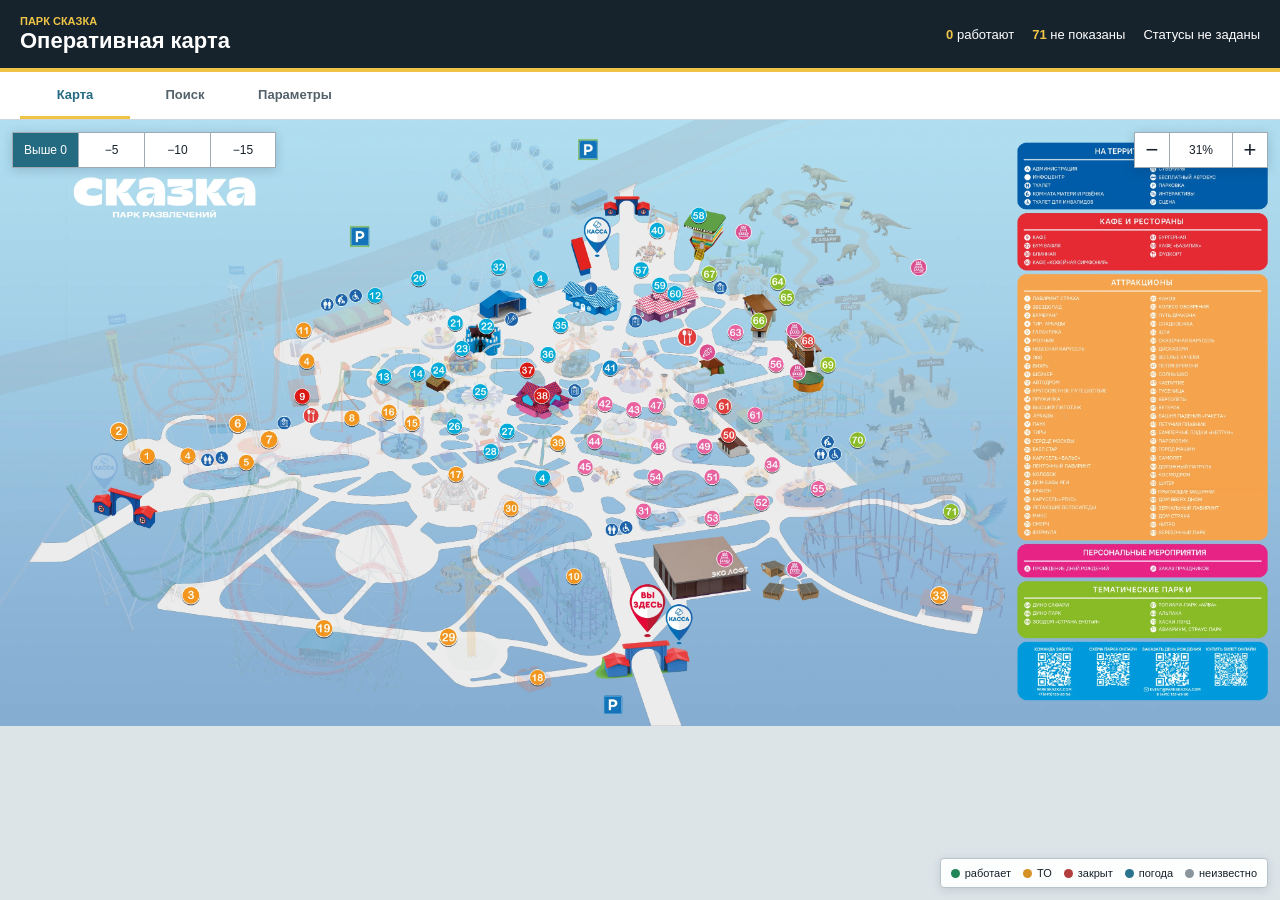
==== index.html @ 5ec5ab6a "Загрузить прототип интерактивной карты" ====
<!doctype html>
<html lang="ru">
  <head>
    <meta charset="UTF-8" />
    <meta name="viewport" content="width=device-width, initial-scale=1.0" />
    <title>Парк Сказка — оперативная карта</title>
    <link rel="stylesheet" href="styles.css" />
  </head>
  <body>
    <header class="topbar">
      <div><p class="eyebrow">Парк Сказка</p><h1>Оперативная карта</h1></div>
      <div class="summary" aria-live="polite"><span><strong id="open-count">0</strong> работают</span><span><strong id="inactive-count">0</strong> не показаны</span><span id="updated-at">Данные не загружены</span></div>
    </header>
    <nav class="tabs" aria-label="Разделы карты">
      <button class="tab active" data-tab="map">Карта</button><button class="tab" data-tab="search">Поиск</button><button class="tab" data-tab="settings">Параметры</button>
    </nav>

    <main class="workspace">
      <section class="tab-panel active" data-panel="map" aria-label="Карта парка">
        <div class="map-panel">
          <div class="map-toolbar">
            <div class="temperature-filter" role="group" aria-label="Температурный режим"><button class="temperature-button active" data-temperature="null">Выше 0</button><button class="temperature-button" data-temperature="-5">−5</button><button class="temperature-button" data-temperature="-10">−10</button><button class="temperature-button" data-temperature="-15">−15</button></div>
            <div class="zoom-controls"><button id="zoom-out" class="icon-button" title="Уменьшить" aria-label="Уменьшить">−</button><button id="zoom-reset" class="zoom-value" title="Показать карту целиком">100%</button><button id="zoom-in" class="icon-button" title="Увеличить" aria-label="Увеличить">+</button></div>
          </div>
          <div id="map-viewport" class="map-viewport"><div id="map-stage" class="map-stage"><img id="base-map" class="base-map" alt="Карта Парка Сказка" /><div id="overlay-root" class="overlay-root" aria-hidden="true"></div></div></div>
          <div class="legend"><span><i class="dot open"></i>работает</span><span><i class="dot maintenance"></i>ТО</span><span><i class="dot closed"></i>закрыт</span><span><i class="dot weather"></i>погода</span><span><i class="dot unknown"></i>неизвестно</span></div>
        </div>
      </section>

      <section class="tab-panel" data-panel="search" aria-label="Поиск слоёв">
        <div class="section-header"><div><p class="eyebrow dark">Реестр слоёв</p><h2>Поиск и оперативные статусы</h2></div><p class="section-note">Ручные изменения действуют только в этом браузере.</p></div>
        <div class="search-controls"><label class="search"><span>Поиск слоя</span><input id="search" type="search" placeholder="Название из PSD" /></label><div class="filter" role="group" aria-label="Фильтр статусов"><button class="filter-button active" data-filter="all">Все</button><button class="filter-button" data-filter="open">Работают</button><button class="filter-button" data-filter="inactive">Не показаны</button></div></div>
        <div id="layer-list" class="layer-list"></div>
      </section>

      <section class="tab-panel" data-panel="settings" aria-label="Настройка параметров">
        <div class="section-header"><div><p class="eyebrow dark">Конфигурация</p><h2>Параметры слоя</h2></div><p class="section-note">Настройки сохраняются локально. Источник графики — PSD.</p></div>
        <div class="settings-layout">
          <div class="settings-layer-list"><label class="search"><span>Выбрать слой</span><select id="settings-layer-select"></select></label><p class="helper">Здесь доступны все экспортированные скрытые слои из группы «Группа 1».</p></div>
          <form id="layer-settings" class="settings-form">
            <div class="form-grid"><label><span>Название слоя</span><input id="setting-name" type="text" required /></label><label><span>Условия работы</span><textarea id="setting-conditions" rows="4" placeholder="Например: работает по расписанию, при отсутствии ТО и погодных ограничений"></textarea></label><label><span>Минимальная температура, °C</span><input id="setting-min-temp" type="number" step="1" placeholder="Не задано" /></label></div>
            <div class="additional-header"><div><h3>Дополнительные параметры</h3><p class="helper">Добавляйте собственные поля для выбранного слоя.</p></div><button id="add-parameter" class="secondary-button" type="button">+ Добавить параметр</button></div>
            <div id="additional-parameters" class="additional-parameters"></div><div class="form-actions"><button class="primary-button" type="submit">Сохранить параметры</button><span id="save-message" role="status"></span></div>
          </form>
        </div>
      </section>
    </main>
    <template id="layer-row-template"><article class="layer-row"><button class="visibility" title="Переключить видимость" aria-label="Переключить видимость"></button><div class="layer-copy"><strong class="layer-name"></strong><span class="layer-id"></span></div><select class="status-select" aria-label="Статус слоя"><option value="unknown">Неизвестно</option><option value="open">Работает</option><option value="maintenance">ТО</option><option value="closed">Закрыт</option><option value="weather_hold">Погода</option></select></article></template>
    <script src="app.js" type="module"></script>
  </body>
</html>
---- styles.css ----
:root { color-scheme: light; font-family: Arial, sans-serif; color: #17212b; background: #eef2f4; letter-spacing: 0; }
* { box-sizing: border-box; } body { margin: 0; min-width: 320px; overflow: hidden; } button, input, select, textarea { font: inherit; }
.topbar { height: 72px; display: flex; align-items: center; justify-content: space-between; gap: 24px; padding: 0 20px; color: #fff; background: #16232d; border-bottom: 4px solid #efc446; }
.eyebrow { margin: 0 0 2px; color: #efc446; font-size: 11px; font-weight: 700; text-transform: uppercase; } .eyebrow.dark { color: #246b82; } h1 { margin: 0; font-size: 22px; line-height: 1.1; } h2 { margin: 3px 0 0; font-size: 22px; } h3 { margin: 0; font-size: 16px; }
.summary { display: flex; align-items: center; gap: 18px; font-size: 13px; } .summary strong { color: #efc446; }
.tabs { height: 48px; display: flex; gap: 0; padding: 0 20px; background: #fff; border-bottom: 1px solid #cdd6dc; } .tab { min-width: 110px; padding: 0 18px; border: 0; border-bottom: 3px solid transparent; color: #52616a; background: #fff; cursor: pointer; font-size: 13px; font-weight: 700; } .tab.active { color: #246b82; border-bottom-color: #efc446; }
.workspace { height: calc(100vh - 120px); } .tab-panel { display: none; width: 100%; height: 100%; } .tab-panel.active { display: block; }
.map-panel { position: relative; width: 100%; height: 100%; overflow: hidden; background: #dce4e8; } .map-toolbar { position: absolute; z-index: 5; top: 12px; left: 12px; right: 12px; display: flex; align-items: flex-start; justify-content: space-between; gap: 12px; } .temperature-filter, .zoom-controls { display: flex; box-shadow: 0 2px 10px #1f2d3d33; } .temperature-button, .icon-button, .zoom-value { height: 36px; border: 1px solid #9eabb4; color: #17212b; background: #fff; cursor: pointer; } .temperature-button { min-width: 66px; padding: 0 10px; border-right: 0; font-size: 12px; } .temperature-button:last-child { border-right: 1px solid #9eabb4; } .temperature-button.active { color: #fff; background: #246b82; } .icon-button { width: 36px; font-size: 22px; } .zoom-value { width: 62px; border-left: 0; border-right: 0; font-size: 12px; }
.map-viewport { width: 100%; height: 100%; overflow: auto; cursor: grab; } .map-viewport.dragging { cursor: grabbing; user-select: none; } .map-stage { position: relative; transform-origin: 0 0; } .base-map { display: block; } .overlay-root, .map-layer { position: absolute; pointer-events: none; } .overlay-root { inset: 0; } .map-layer { display: none; } .map-layer.visible { display: block; }
.legend { position: absolute; z-index: 5; right: 12px; bottom: 12px; display: flex; flex-wrap: wrap; gap: 12px; max-width: calc(100% - 24px); padding: 8px 10px; border: 1px solid #b8c3ca; border-radius: 4px; background: #fffffff2; box-shadow: 0 2px 10px #1f2d3d22; font-size: 11px; } .legend span { display: inline-flex; align-items: center; gap: 5px; } .dot { width: 9px; height: 9px; border-radius: 50%; } .dot.open { background: #218559; } .dot.maintenance { background: #d49224; } .dot.closed { background: #b33d3d; } .dot.weather { background: #2a738e; } .dot.unknown { background: #8a959c; }
.section-header { display: flex; align-items: flex-end; justify-content: space-between; gap: 24px; padding: 22px 28px 16px; background: #fff; border-bottom: 1px solid #d8e0e5; } .section-note, .helper { color: #6d7a82; font-size: 12px; } .section-note { margin: 0; } .search-controls { display: flex; align-items: flex-end; gap: 18px; padding: 16px 28px; background: #f7f9fa; border-bottom: 1px solid #d8e0e5; } .search { display: grid; gap: 6px; color: #54616b; font-size: 12px; font-weight: 700; } .search input, .search select, .settings-form input, .settings-form textarea { width: 100%; min-height: 38px; padding: 8px 10px; border: 1px solid #aebbc4; border-radius: 4px; color: #17212b; background: #fff; } .search input:focus, input:focus, textarea:focus, select:focus { outline: 2px solid #2a738e; outline-offset: 1px; }
.search-controls .search { width: min(420px, 50%); } .filter { display: grid; grid-template-columns: repeat(3, 1fr); min-width: 330px; border: 1px solid #aebbc4; border-radius: 4px; overflow: hidden; } .filter-button { min-height: 38px; padding: 4px 10px; border: 0; border-right: 1px solid #aebbc4; color: #3d4a53; background: #fff; cursor: pointer; font-size: 12px; } .filter-button:last-child { border-right: 0; } .filter-button.active { color: #fff; background: #246b82; }
.layer-list { height: calc(100% - 160px); overflow: auto; padding: 0 28px; background: #fff; } .layer-row { display: grid; grid-template-columns: 34px minmax(0, 1fr) 130px; align-items: center; gap: 12px; min-height: 62px; border-bottom: 1px solid #e2e7ea; } .layer-row:hover { background: #f4f7f8; } .visibility { width: 26px; height: 26px; border: 1px solid #aebbc4; border-radius: 4px; background: #fff; cursor: pointer; } .visibility::before { content: ""; display: block; width: 10px; height: 10px; margin: auto; border-radius: 50%; background: #a4afb6; } .layer-row[data-status="open"] .visibility::before { background: #218559; box-shadow: 0 0 0 3px #d8f0e4; } .layer-copy { min-width: 0; display: grid; gap: 3px; } .layer-name, .layer-id { overflow: hidden; text-overflow: ellipsis; white-space: nowrap; } .layer-name { font-size: 13px; } .layer-id { color: #7a8790; font-size: 10px; } .status-select { width: 130px; height: 34px; border: 1px solid #aebbc4; border-radius: 4px; color: #26343d; background: #fff; font-size: 12px; }
.settings-layout { display: grid; grid-template-columns: minmax(230px, 320px) minmax(0, 720px); gap: 28px; padding: 28px; } .settings-layer-list { padding: 18px; background: #f7f9fa; border: 1px solid #d8e0e5; border-radius: 4px; align-self: start; } .settings-form { padding: 20px; background: #fff; border: 1px solid #d8e0e5; border-radius: 4px; } .form-grid { display: grid; gap: 16px; } .settings-form label { display: grid; gap: 6px; color: #54616b; font-size: 12px; font-weight: 700; } .settings-form textarea { resize: vertical; } .additional-header { display: flex; align-items: center; justify-content: space-between; gap: 16px; margin-top: 24px; padding-top: 20px; border-top: 1px solid #e1e7ea; } .additional-header .helper { margin: 5px 0 0; } .secondary-button, .primary-button { min-height: 36px; padding: 0 13px; border: 1px solid #246b82; border-radius: 4px; cursor: pointer; font-size: 12px; font-weight: 700; } .secondary-button { color: #246b82; background: #fff; } .primary-button { color: #fff; background: #246b82; } .additional-parameters { display: grid; gap: 8px; margin-top: 14px; } .parameter-row { display: grid; grid-template-columns: 1fr 1fr 34px; gap: 8px; } .parameter-row input { min-height: 34px; } .remove-parameter { border: 1px solid #d3dce1; border-radius: 4px; color: #b33d3d; background: #fff; cursor: pointer; font-size: 20px; } .form-actions { display: flex; align-items: center; gap: 14px; margin-top: 24px; } #save-message { color: #218559; font-size: 12px; }
@media (max-width: 780px) { body { overflow: auto; } .topbar { height: auto; min-height: 72px; align-items: flex-start; flex-direction: column; gap: 8px; padding: 12px 14px; } .summary { flex-wrap: wrap; gap: 8px 14px; } .tabs { padding: 0 8px; } .tab { min-width: 0; flex: 1; padding: 0 8px; } .workspace { height: calc(100vh - 168px); } .map-toolbar { flex-direction: column; } .section-header, .search-controls, .settings-layout { padding: 16px; } .section-header, .search-controls { align-items: stretch; flex-direction: column; gap: 12px; } .search-controls .search, .filter { width: 100%; min-width: 0; } .layer-list { height: calc(100% - 214px); padding: 0 16px; } .settings-layout { display: block; overflow: auto; } .settings-form { margin-top: 16px; } .temperature-filter { max-width: calc(100vw - 24px); } .temperature-button { min-width: 0; flex: 1; padding: 0 7px; } }
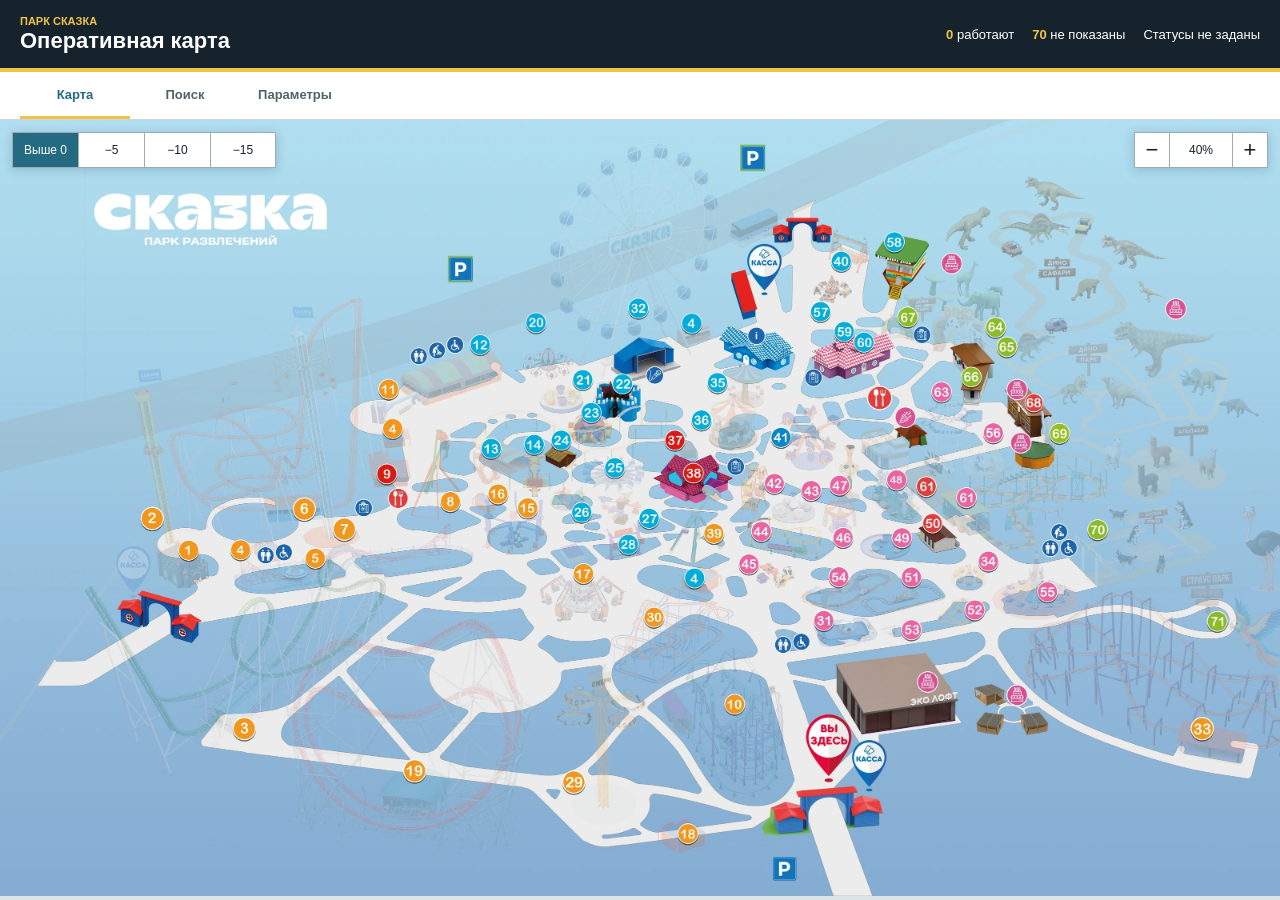
==== commit 333ff2e0: "Убрать список справки с карты" ====
--- a/index.html
+++ b/index.html
@@ -23,7 +23,6 @@
             <div class="zoom-controls"><button id="zoom-out" class="icon-button" title="Уменьшить" aria-label="Уменьшить">−</button><button id="zoom-reset" class="zoom-value" title="Показать карту целиком">100%</button><button id="zoom-in" class="icon-button" title="Увеличить" aria-label="Увеличить">+</button></div>
           </div>
           <div id="map-viewport" class="map-viewport"><div id="map-stage" class="map-stage"><img id="base-map" class="base-map" alt="Карта Парка Сказка" /><div id="overlay-root" class="overlay-root" aria-hidden="true"></div></div></div>
-          <div class="legend"><span><i class="dot open"></i>работает</span><span><i class="dot maintenance"></i>ТО</span><span><i class="dot closed"></i>закрыт</span><span><i class="dot weather"></i>погода</span><span><i class="dot unknown"></i>неизвестно</span></div>
         </div>
       </section>
 
--- a/styles.css
+++ b/styles.css
@@ -7,7 +7,8 @@
 .workspace { height: calc(100vh - 120px); } .tab-panel { display: none; width: 100%; height: 100%; } .tab-panel.active { display: block; }
 .map-panel { position: relative; width: 100%; height: 100%; overflow: hidden; background: #dce4e8; } .map-toolbar { position: absolute; z-index: 5; top: 12px; left: 12px; right: 12px; display: flex; align-items: flex-start; justify-content: space-between; gap: 12px; } .temperature-filter, .zoom-controls { display: flex; box-shadow: 0 2px 10px #1f2d3d33; } .temperature-button, .icon-button, .zoom-value { height: 36px; border: 1px solid #9eabb4; color: #17212b; background: #fff; cursor: pointer; } .temperature-button { min-width: 66px; padding: 0 10px; border-right: 0; font-size: 12px; } .temperature-button:last-child { border-right: 1px solid #9eabb4; } .temperature-button.active { color: #fff; background: #246b82; } .icon-button { width: 36px; font-size: 22px; } .zoom-value { width: 62px; border-left: 0; border-right: 0; font-size: 12px; }
 .map-viewport { width: 100%; height: 100%; overflow: auto; cursor: grab; } .map-viewport.dragging { cursor: grabbing; user-select: none; } .map-stage { position: relative; transform-origin: 0 0; } .base-map { display: block; } .overlay-root, .map-layer { position: absolute; pointer-events: none; } .overlay-root { inset: 0; } .map-layer { display: none; } .map-layer.visible { display: block; }
-.legend { position: absolute; z-index: 5; right: 12px; bottom: 12px; display: flex; flex-wrap: wrap; gap: 12px; max-width: calc(100% - 24px); padding: 8px 10px; border: 1px solid #b8c3ca; border-radius: 4px; background: #fffffff2; box-shadow: 0 2px 10px #1f2d3d22; font-size: 11px; } .legend span { display: inline-flex; align-items: center; gap: 5px; } .dot { width: 9px; height: 9px; border-radius: 50%; } .dot.open { background: #218559; } .dot.maintenance { background: #d49224; } .dot.closed { background: #b33d3d; } .dot.weather { background: #2a738e; } .dot.unknown { background: #8a959c; }
+.map-hitbox { position: absolute; z-index: 4; pointer-events: auto; background: transparent; cursor: help; }
+.map-tooltip { position: absolute; z-index: 10; max-width: 260px; padding: 8px 10px; border: 1px solid #9eabb4; border-radius: 4px; color: #fff; background: #16232df2; box-shadow: 0 3px 12px #1f2d3d55; font-size: 12px; font-weight: 700; pointer-events: none; white-space: nowrap; }
 .section-header { display: flex; align-items: flex-end; justify-content: space-between; gap: 24px; padding: 22px 28px 16px; background: #fff; border-bottom: 1px solid #d8e0e5; } .section-note, .helper { color: #6d7a82; font-size: 12px; } .section-note { margin: 0; } .search-controls { display: flex; align-items: flex-end; gap: 18px; padding: 16px 28px; background: #f7f9fa; border-bottom: 1px solid #d8e0e5; } .search { display: grid; gap: 6px; color: #54616b; font-size: 12px; font-weight: 700; } .search input, .search select, .settings-form input, .settings-form textarea { width: 100%; min-height: 38px; padding: 8px 10px; border: 1px solid #aebbc4; border-radius: 4px; color: #17212b; background: #fff; } .search input:focus, input:focus, textarea:focus, select:focus { outline: 2px solid #2a738e; outline-offset: 1px; }
 .search-controls .search { width: min(420px, 50%); } .filter { display: grid; grid-template-columns: repeat(3, 1fr); min-width: 330px; border: 1px solid #aebbc4; border-radius: 4px; overflow: hidden; } .filter-button { min-height: 38px; padding: 4px 10px; border: 0; border-right: 1px solid #aebbc4; color: #3d4a53; background: #fff; cursor: pointer; font-size: 12px; } .filter-button:last-child { border-right: 0; } .filter-button.active { color: #fff; background: #246b82; }
 .layer-list { height: calc(100% - 160px); overflow: auto; padding: 0 28px; background: #fff; } .layer-row { display: grid; grid-template-columns: 34px minmax(0, 1fr) 130px; align-items: center; gap: 12px; min-height: 62px; border-bottom: 1px solid #e2e7ea; } .layer-row:hover { background: #f4f7f8; } .visibility { width: 26px; height: 26px; border: 1px solid #aebbc4; border-radius: 4px; background: #fff; cursor: pointer; } .visibility::before { content: ""; display: block; width: 10px; height: 10px; margin: auto; border-radius: 50%; background: #a4afb6; } .layer-row[data-status="open"] .visibility::before { background: #218559; box-shadow: 0 0 0 3px #d8f0e4; } .layer-copy { min-width: 0; display: grid; gap: 3px; } .layer-name, .layer-id { overflow: hidden; text-overflow: ellipsis; white-space: nowrap; } .layer-name { font-size: 13px; } .layer-id { color: #7a8790; font-size: 10px; } .status-select { width: 130px; height: 34px; border: 1px solid #aebbc4; border-radius: 4px; color: #26343d; background: #fff; font-size: 12px; }
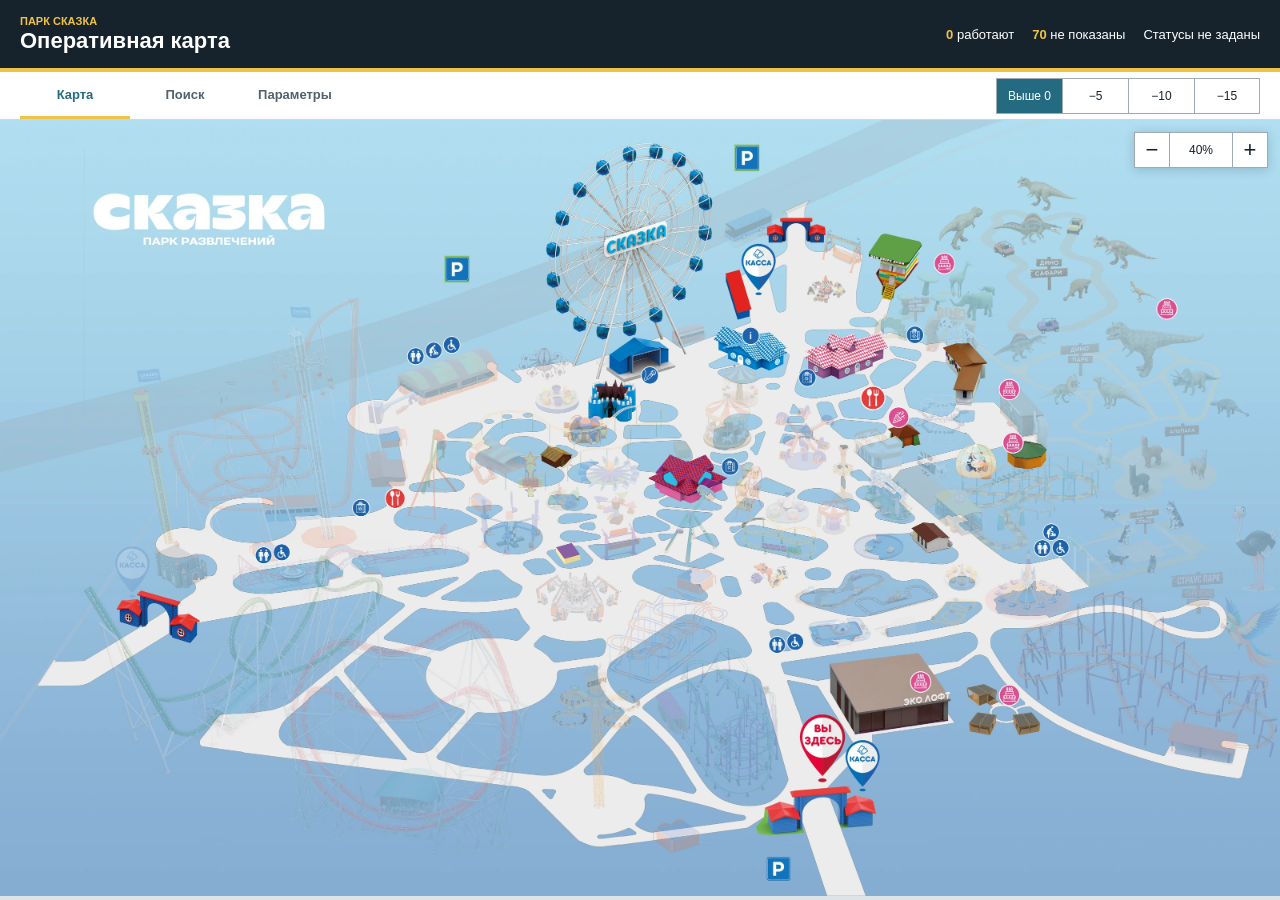
==== commit 5800af68: "Исправить названия слоев и свойства карты" ====
--- a/index.html
+++ b/index.html
@@ -12,14 +12,13 @@
       <div class="summary" aria-live="polite"><span><strong id="open-count">0</strong> работают</span><span><strong id="inactive-count">0</strong> не показаны</span><span id="updated-at">Данные не загружены</span></div>
     </header>
     <nav class="tabs" aria-label="Разделы карты">
-      <button class="tab active" data-tab="map">Карта</button><button class="tab" data-tab="search">Поиск</button><button class="tab" data-tab="settings">Параметры</button>
+      <button class="tab active" data-tab="map">Карта</button><button class="tab" data-tab="search">Поиск</button><button class="tab" data-tab="settings">Параметры</button><div class="temperature-filter" role="group" aria-label="Температурный режим"><button class="temperature-button active" data-temperature="null">Выше 0</button><button class="temperature-button" data-temperature="-5">−5</button><button class="temperature-button" data-temperature="-10">−10</button><button class="temperature-button" data-temperature="-15">−15</button></div>
     </nav>
 
     <main class="workspace">
       <section class="tab-panel active" data-panel="map" aria-label="Карта парка">
         <div class="map-panel">
           <div class="map-toolbar">
-            <div class="temperature-filter" role="group" aria-label="Температурный режим"><button class="temperature-button active" data-temperature="null">Выше 0</button><button class="temperature-button" data-temperature="-5">−5</button><button class="temperature-button" data-temperature="-10">−10</button><button class="temperature-button" data-temperature="-15">−15</button></div>
             <div class="zoom-controls"><button id="zoom-out" class="icon-button" title="Уменьшить" aria-label="Уменьшить">−</button><button id="zoom-reset" class="zoom-value" title="Показать карту целиком">100%</button><button id="zoom-in" class="icon-button" title="Увеличить" aria-label="Увеличить">+</button></div>
           </div>
           <div id="map-viewport" class="map-viewport"><div id="map-stage" class="map-stage"><img id="base-map" class="base-map" alt="Карта Парка Сказка" /><div id="overlay-root" class="overlay-root" aria-hidden="true"></div></div></div>
--- a/styles.css
+++ b/styles.css
@@ -3,12 +3,13 @@
 .topbar { height: 72px; display: flex; align-items: center; justify-content: space-between; gap: 24px; padding: 0 20px; color: #fff; background: #16232d; border-bottom: 4px solid #efc446; }
 .eyebrow { margin: 0 0 2px; color: #efc446; font-size: 11px; font-weight: 700; text-transform: uppercase; } .eyebrow.dark { color: #246b82; } h1 { margin: 0; font-size: 22px; line-height: 1.1; } h2 { margin: 3px 0 0; font-size: 22px; } h3 { margin: 0; font-size: 16px; }
 .summary { display: flex; align-items: center; gap: 18px; font-size: 13px; } .summary strong { color: #efc446; }
-.tabs { height: 48px; display: flex; gap: 0; padding: 0 20px; background: #fff; border-bottom: 1px solid #cdd6dc; } .tab { min-width: 110px; padding: 0 18px; border: 0; border-bottom: 3px solid transparent; color: #52616a; background: #fff; cursor: pointer; font-size: 13px; font-weight: 700; } .tab.active { color: #246b82; border-bottom-color: #efc446; }
+.tabs { height: 48px; display: flex; align-items: stretch; gap: 0; padding: 0 20px; background: #fff; border-bottom: 1px solid #cdd6dc; } .tab { min-width: 110px; padding: 0 18px; border: 0; border-bottom: 3px solid transparent; color: #52616a; background: #fff; cursor: pointer; font-size: 13px; font-weight: 700; } .tab.active { color: #246b82; border-bottom-color: #efc446; } .tabs .temperature-filter { margin-left: auto; align-self: center; box-shadow: none; }
 .workspace { height: calc(100vh - 120px); } .tab-panel { display: none; width: 100%; height: 100%; } .tab-panel.active { display: block; }
-.map-panel { position: relative; width: 100%; height: 100%; overflow: hidden; background: #dce4e8; } .map-toolbar { position: absolute; z-index: 5; top: 12px; left: 12px; right: 12px; display: flex; align-items: flex-start; justify-content: space-between; gap: 12px; } .temperature-filter, .zoom-controls { display: flex; box-shadow: 0 2px 10px #1f2d3d33; } .temperature-button, .icon-button, .zoom-value { height: 36px; border: 1px solid #9eabb4; color: #17212b; background: #fff; cursor: pointer; } .temperature-button { min-width: 66px; padding: 0 10px; border-right: 0; font-size: 12px; } .temperature-button:last-child { border-right: 1px solid #9eabb4; } .temperature-button.active { color: #fff; background: #246b82; } .icon-button { width: 36px; font-size: 22px; } .zoom-value { width: 62px; border-left: 0; border-right: 0; font-size: 12px; }
+.map-panel { position: relative; width: 100%; height: 100%; overflow: hidden; background: #dce4e8; } .map-toolbar { position: absolute; z-index: 5; top: 12px; right: 12px; display: flex; align-items: flex-start; gap: 12px; } .temperature-filter, .zoom-controls { display: flex; box-shadow: 0 2px 10px #1f2d3d33; } .temperature-button, .icon-button, .zoom-value { height: 36px; border: 1px solid #9eabb4; color: #17212b; background: #fff; cursor: pointer; } .temperature-button { min-width: 66px; padding: 0 10px; border-right: 0; font-size: 12px; } .temperature-button:last-child { border-right: 1px solid #9eabb4; } .temperature-button.active { color: #fff; background: #246b82; } .icon-button { width: 36px; font-size: 22px; } .zoom-value { width: 62px; border-left: 0; border-right: 0; font-size: 12px; }
 .map-viewport { width: 100%; height: 100%; overflow: auto; cursor: grab; } .map-viewport.dragging { cursor: grabbing; user-select: none; } .map-stage { position: relative; transform-origin: 0 0; } .base-map { display: block; } .overlay-root, .map-layer { position: absolute; pointer-events: none; } .overlay-root { inset: 0; } .map-layer { display: none; } .map-layer.visible { display: block; }
 .map-hitbox { position: absolute; z-index: 4; pointer-events: auto; background: transparent; cursor: help; }
-.map-tooltip { position: absolute; z-index: 10; max-width: 260px; padding: 8px 10px; border: 1px solid #9eabb4; border-radius: 4px; color: #fff; background: #16232df2; box-shadow: 0 3px 12px #1f2d3d55; font-size: 12px; font-weight: 700; pointer-events: none; white-space: nowrap; }
+.map-tooltip { position: absolute; z-index: 10; width: max-content; max-width: min(320px, calc(100vw - 28px)); padding: 9px 11px; border: 1px solid #9eabb4; border-radius: 4px; color: #fff; background: #16232df2; box-shadow: 0 3px 12px #1f2d3d55; font-size: 12px; font-weight: 400; line-height: 1.45; pointer-events: none; white-space: normal; }
+.map-tooltip strong { display: block; margin-bottom: 3px; font-weight: 700; }
 .section-header { display: flex; align-items: flex-end; justify-content: space-between; gap: 24px; padding: 22px 28px 16px; background: #fff; border-bottom: 1px solid #d8e0e5; } .section-note, .helper { color: #6d7a82; font-size: 12px; } .section-note { margin: 0; } .search-controls { display: flex; align-items: flex-end; gap: 18px; padding: 16px 28px; background: #f7f9fa; border-bottom: 1px solid #d8e0e5; } .search { display: grid; gap: 6px; color: #54616b; font-size: 12px; font-weight: 700; } .search input, .search select, .settings-form input, .settings-form textarea { width: 100%; min-height: 38px; padding: 8px 10px; border: 1px solid #aebbc4; border-radius: 4px; color: #17212b; background: #fff; } .search input:focus, input:focus, textarea:focus, select:focus { outline: 2px solid #2a738e; outline-offset: 1px; }
 .search-controls .search { width: min(420px, 50%); } .filter { display: grid; grid-template-columns: repeat(3, 1fr); min-width: 330px; border: 1px solid #aebbc4; border-radius: 4px; overflow: hidden; } .filter-button { min-height: 38px; padding: 4px 10px; border: 0; border-right: 1px solid #aebbc4; color: #3d4a53; background: #fff; cursor: pointer; font-size: 12px; } .filter-button:last-child { border-right: 0; } .filter-button.active { color: #fff; background: #246b82; }
 .layer-list { height: calc(100% - 160px); overflow: auto; padding: 0 28px; background: #fff; } .layer-row { display: grid; grid-template-columns: 34px minmax(0, 1fr) 130px; align-items: center; gap: 12px; min-height: 62px; border-bottom: 1px solid #e2e7ea; } .layer-row:hover { background: #f4f7f8; } .visibility { width: 26px; height: 26px; border: 1px solid #aebbc4; border-radius: 4px; background: #fff; cursor: pointer; } .visibility::before { content: ""; display: block; width: 10px; height: 10px; margin: auto; border-radius: 50%; background: #a4afb6; } .layer-row[data-status="open"] .visibility::before { background: #218559; box-shadow: 0 0 0 3px #d8f0e4; } .layer-copy { min-width: 0; display: grid; gap: 3px; } .layer-name, .layer-id { overflow: hidden; text-overflow: ellipsis; white-space: nowrap; } .layer-name { font-size: 13px; } .layer-id { color: #7a8790; font-size: 10px; } .status-select { width: 130px; height: 34px; border: 1px solid #aebbc4; border-radius: 4px; color: #26343d; background: #fff; font-size: 12px; }
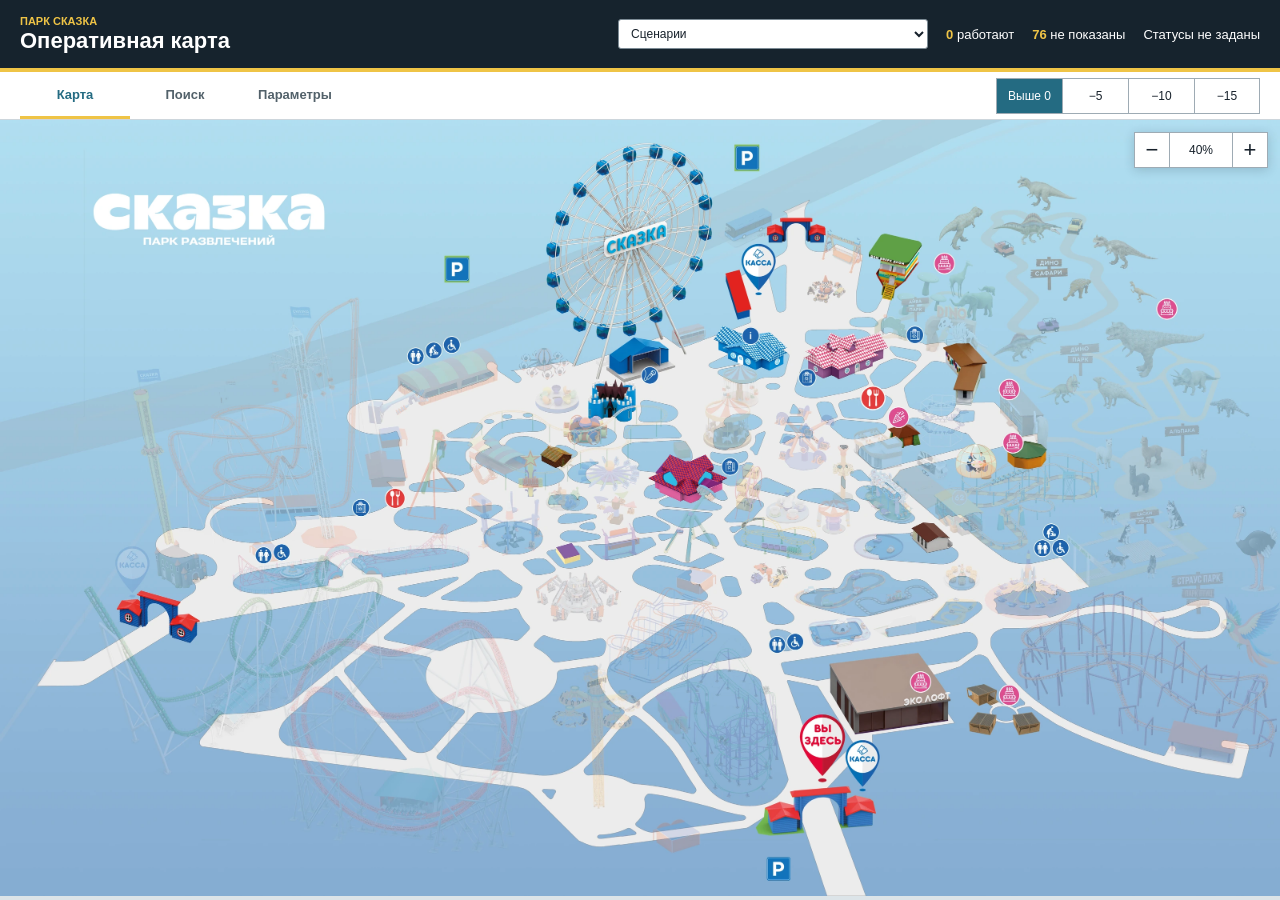
==== commit 5c2cafcd: "Исправить слои объектов и сценарии карты" ====
--- a/index.html
+++ b/index.html
@@ -5,11 +5,12 @@
     <meta name="viewport" content="width=device-width, initial-scale=1.0" />
     <title>Парк Сказка — оперативная карта</title>
     <link rel="stylesheet" href="styles.css" />
+    <link rel="stylesheet" href="scenario.css" />
   </head>
   <body>
     <header class="topbar">
       <div><p class="eyebrow">Парк Сказка</p><h1>Оперативная карта</h1></div>
-      <div class="summary" aria-live="polite"><span><strong id="open-count">0</strong> работают</span><span><strong id="inactive-count">0</strong> не показаны</span><span id="updated-at">Данные не загружены</span></div>
+      <div class="summary" aria-live="polite"><select id="scenario-list" aria-label="Сценарии"><option value="default">Сценарии</option></select><span><strong id="open-count">0</strong> работают</span><span><strong id="inactive-count">0</strong> не показаны</span><span id="updated-at">Данные не загружены</span></div>
     </header>
     <nav class="tabs" aria-label="Разделы карты">
       <button class="tab active" data-tab="map">Карта</button><button class="tab" data-tab="search">Поиск</button><button class="tab" data-tab="settings">Параметры</button><div class="temperature-filter" role="group" aria-label="Температурный режим"><button class="temperature-button active" data-temperature="null">Выше 0</button><button class="temperature-button" data-temperature="-5">−5</button><button class="temperature-button" data-temperature="-10">−10</button><button class="temperature-button" data-temperature="-15">−15</button></div>
@@ -38,7 +39,7 @@
           <form id="layer-settings" class="settings-form">
             <div class="form-grid"><label><span>Название слоя</span><input id="setting-name" type="text" required /></label><label><span>Условия работы</span><textarea id="setting-conditions" rows="4" placeholder="Например: работает по расписанию, при отсутствии ТО и погодных ограничений"></textarea></label><label><span>Минимальная температура, °C</span><input id="setting-min-temp" type="number" step="1" placeholder="Не задано" /></label></div>
             <div class="additional-header"><div><h3>Дополнительные параметры</h3><p class="helper">Добавляйте собственные поля для выбранного слоя.</p></div><button id="add-parameter" class="secondary-button" type="button">+ Добавить параметр</button></div>
-            <div id="additional-parameters" class="additional-parameters"></div><div class="form-actions"><button class="primary-button" type="submit">Сохранить параметры</button><span id="save-message" role="status"></span></div>
+            <div id="additional-parameters" class="additional-parameters"></div><div class="scenario-header"><div><h3>Сценарии работы</h3><p class="helper">Для каждого условия задайте статус работы объекта.</p></div></div><div id="scenario-matrix" class="scenario-matrix"></div><div class="form-actions"><button class="primary-button" type="submit">Сохранить параметры</button><span id="save-message" role="status"></span></div>
           </form>
         </div>
       </section>
--- a/scenario.css
+++ b/scenario.css
@@ -0,0 +1,50 @@
+#scenario-list {
+  max-width: 310px;
+  min-height: 30px;
+  padding: 4px 8px;
+  border: 1px solid #7c8b95;
+  border-radius: 3px;
+  color: #17212b;
+  background: #fff;
+  font-size: 12px;
+}
+
+.scenario-header {
+  display: flex;
+  align-items: center;
+  justify-content: space-between;
+  gap: 16px;
+  margin-top: 24px;
+  padding-top: 20px;
+  border-top: 1px solid #e1e7ea;
+}
+
+.scenario-matrix {
+  display: grid;
+  gap: 8px;
+  margin-top: 14px;
+}
+
+.scenario-row {
+  display: grid !important;
+  grid-template-columns: minmax(0, 1fr) 170px;
+  align-items: center;
+  gap: 10px;
+  color: #54616b;
+  font-size: 12px;
+  font-weight: 700;
+}
+
+.scenario-row select {
+  min-height: 34px;
+  padding: 6px 8px;
+  border: 1px solid #aebbc4;
+  border-radius: 4px;
+  color: #17212b;
+  background: #fff;
+}
+
+@media (max-width: 780px) {
+  #scenario-list { max-width: 100%; }
+  .scenario-row { grid-template-columns: 1fr; }
+}
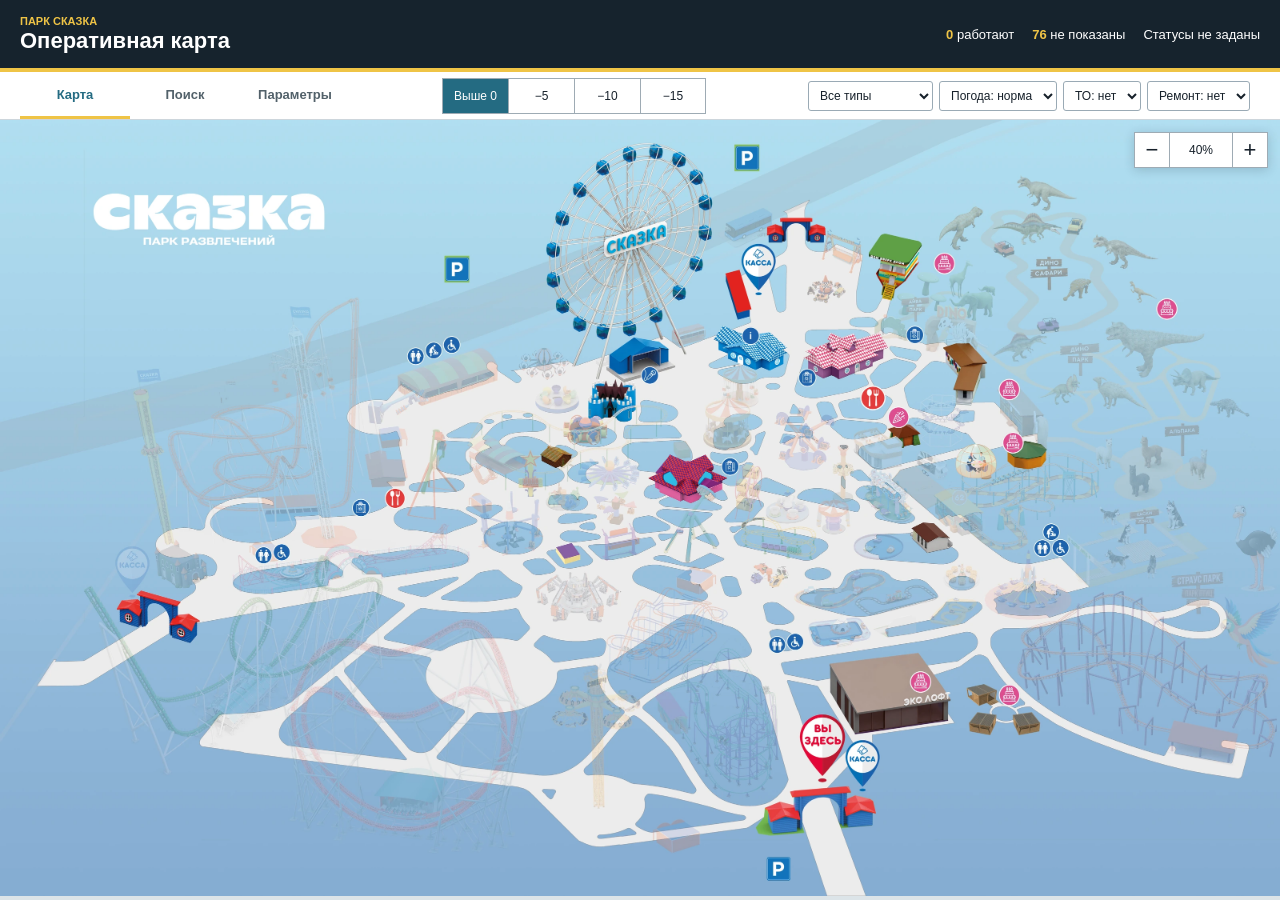
==== commit de1fb246: "Добавить фильтры сценариев карты" ====
--- a/index.html
+++ b/index.html
@@ -10,10 +10,10 @@
   <body>
     <header class="topbar">
       <div><p class="eyebrow">Парк Сказка</p><h1>Оперативная карта</h1></div>
-      <div class="summary" aria-live="polite"><select id="scenario-list" aria-label="Сценарии"><option value="default">Сценарии</option></select><span><strong id="open-count">0</strong> работают</span><span><strong id="inactive-count">0</strong> не показаны</span><span id="updated-at">Данные не загружены</span></div>
+      <div class="summary" aria-live="polite"><span><strong id="open-count">0</strong> работают</span><span><strong id="inactive-count">0</strong> не показаны</span><span id="updated-at">Данные не загружены</span></div>
     </header>
     <nav class="tabs" aria-label="Разделы карты">
-      <button class="tab active" data-tab="map">Карта</button><button class="tab" data-tab="search">Поиск</button><button class="tab" data-tab="settings">Параметры</button><div class="temperature-filter" role="group" aria-label="Температурный режим"><button class="temperature-button active" data-temperature="null">Выше 0</button><button class="temperature-button" data-temperature="-5">−5</button><button class="temperature-button" data-temperature="-10">−10</button><button class="temperature-button" data-temperature="-15">−15</button></div>
+      <button class="tab active" data-tab="map">Карта</button><button class="tab" data-tab="search">Поиск</button><button class="tab" data-tab="settings">Параметры</button><div class="temperature-filter" role="group" aria-label="Температурный режим"><button class="temperature-button active" data-temperature="null">Выше 0</button><button class="temperature-button" data-temperature="-5">−5</button><button class="temperature-button" data-temperature="-10">−10</button><button class="temperature-button" data-temperature="-15">−15</button></div><div class="scenario-controls" aria-label="Сценарии работы"><select id="scenario-type" aria-label="Тип аттракционов"><option value="all">Все типы</option><option value="Экстремальные">Экстремальные</option><option value="Детские">Детские</option><option value="Семейные">Семейные</option><option value="Интерактивные">Интерактивные</option><option value="Тематические">Тематические</option></select><select id="scenario-weather" aria-label="Погода"><option value="normal">Погода: норма</option><option value="weather">Дождь</option></select><select id="scenario-maintenance" aria-label="Техническое обслуживание"><option value="normal">ТО: нет</option><option value="maintenance">ТО</option></select><select id="scenario-repair" aria-label="Ремонт"><option value="normal">Ремонт: нет</option><option value="repair">Ремонт</option></select></div>
     </nav>
 
     <main class="workspace">
--- a/scenario.css
+++ b/scenario.css
@@ -6,6 +6,24 @@
   border-radius: 3px;
   color: #17212b;
   background: #fff;
+  font-size: 12px;
+}
+
+.scenario-controls {
+  display: flex;
+  align-items: center;
+  gap: 6px;
+  margin-left: auto;
+  padding: 4px 10px;
+}
+
+.scenario-controls select {
+  min-height: 30px;
+  padding: 4px 7px;
+  border: 1px solid #9aaab5;
+  border-radius: 3px;
+  background: #fff;
+  color: #17212b;
   font-size: 12px;
 }
 
@@ -46,5 +64,7 @@
 
 @media (max-width: 780px) {
   #scenario-list { max-width: 100%; }
+  .scenario-controls { width: 100%; margin-left: 0; flex-wrap: wrap; padding: 4px 8px; }
+  .scenario-controls select { flex: 1 1 145px; }
   .scenario-row { grid-template-columns: 1fr; }
 }
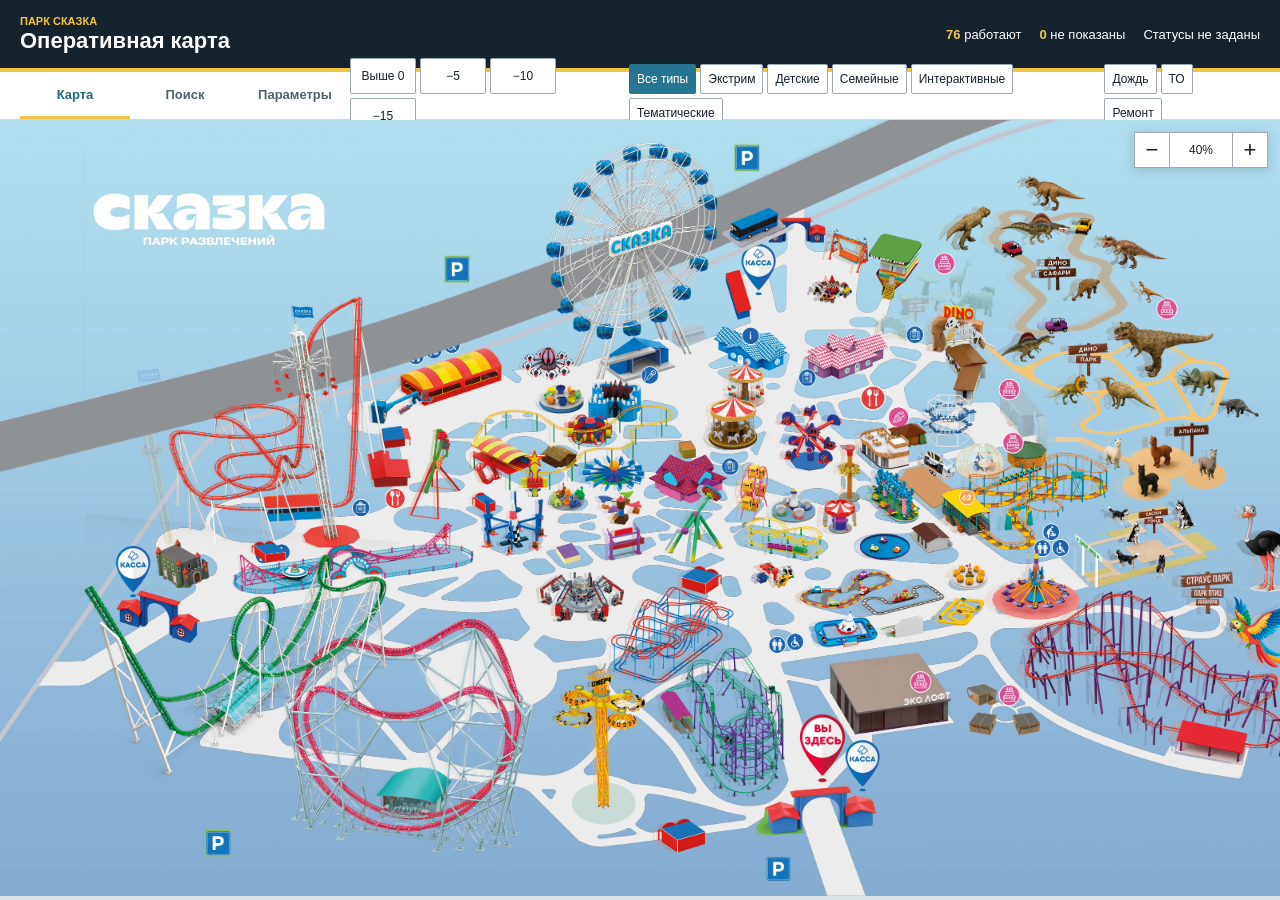
==== commit e9e6da50: "Сделать фильтры переключаемыми кнопками" ====
--- a/index.html
+++ b/index.html
@@ -13,7 +13,7 @@
       <div class="summary" aria-live="polite"><span><strong id="open-count">0</strong> работают</span><span><strong id="inactive-count">0</strong> не показаны</span><span id="updated-at">Данные не загружены</span></div>
     </header>
     <nav class="tabs" aria-label="Разделы карты">
-      <button class="tab active" data-tab="map">Карта</button><button class="tab" data-tab="search">Поиск</button><button class="tab" data-tab="settings">Параметры</button><div class="temperature-filter" role="group" aria-label="Температурный режим"><button class="temperature-button active" data-temperature="null">Выше 0</button><button class="temperature-button" data-temperature="-5">−5</button><button class="temperature-button" data-temperature="-10">−10</button><button class="temperature-button" data-temperature="-15">−15</button></div><div class="scenario-controls" aria-label="Сценарии работы"><select id="scenario-type" aria-label="Тип аттракционов"><option value="all">Все типы</option><option value="Экстремальные">Экстремальные</option><option value="Детские">Детские</option><option value="Семейные">Семейные</option><option value="Интерактивные">Интерактивные</option><option value="Тематические">Тематические</option></select><select id="scenario-weather" aria-label="Погода"><option value="normal">Погода: норма</option><option value="weather">Дождь</option></select><select id="scenario-maintenance" aria-label="Техническое обслуживание"><option value="normal">ТО: нет</option><option value="maintenance">ТО</option></select><select id="scenario-repair" aria-label="Ремонт"><option value="normal">Ремонт: нет</option><option value="repair">Ремонт</option></select></div>
+      <button class="tab active" data-tab="map">Карта</button><button class="tab" data-tab="search">Поиск</button><button class="tab" data-tab="settings">Параметры</button><div class="temperature-filter scenario-button-group" role="group" aria-label="Температурный режим"><button class="temperature-button scenario-button" data-scenario-group="temperature" data-temperature="0">Выше 0</button><button class="temperature-button scenario-button" data-scenario-group="temperature" data-temperature="-5">−5</button><button class="temperature-button scenario-button" data-scenario-group="temperature" data-temperature="-10">−10</button><button class="temperature-button scenario-button" data-scenario-group="temperature" data-temperature="-15">−15</button></div><div class="scenario-controls" aria-label="Сценарии работы"><div class="scenario-button-group" role="group" aria-label="Тип аттракционов"><button class="scenario-button active" data-scenario-group="type" data-scenario-value="all">Все типы</button><button class="scenario-button" data-scenario-group="type" data-scenario-value="Экстремальные">Экстрим</button><button class="scenario-button" data-scenario-group="type" data-scenario-value="Детские">Детские</button><button class="scenario-button" data-scenario-group="type" data-scenario-value="Семейные">Семейные</button><button class="scenario-button" data-scenario-group="type" data-scenario-value="Интерактивные">Интерактивные</button><button class="scenario-button" data-scenario-group="type" data-scenario-value="Тематические">Тематические</button></div><div class="scenario-button-group" role="group" aria-label="Дополнительные условия"><button class="scenario-button" data-scenario-group="weather" data-scenario-value="weather">Дождь</button><button class="scenario-button" data-scenario-group="maintenance" data-scenario-value="maintenance">ТО</button><button class="scenario-button" data-scenario-group="repair" data-scenario-value="repair">Ремонт</button></div></div>
     </nav>
 
     <main class="workspace">
--- a/scenario.css
+++ b/scenario.css
@@ -17,14 +17,27 @@
   padding: 4px 10px;
 }
 
-.scenario-controls select {
+.scenario-button-group {
+  display: flex;
+  flex-wrap: wrap;
+  gap: 4px;
+}
+
+.scenario-button {
   min-height: 30px;
   padding: 4px 7px;
   border: 1px solid #9aaab5;
-  border-radius: 3px;
+  border-radius: 2px;
   background: #fff;
   color: #17212b;
   font-size: 12px;
+  cursor: pointer;
+}
+
+.scenario-button.active {
+  background: #267691;
+  border-color: #267691;
+  color: #fff;
 }
 
 .scenario-header {
@@ -65,6 +78,6 @@
 @media (max-width: 780px) {
   #scenario-list { max-width: 100%; }
   .scenario-controls { width: 100%; margin-left: 0; flex-wrap: wrap; padding: 4px 8px; }
-  .scenario-controls select { flex: 1 1 145px; }
+  .scenario-button-group { flex: 1 1 100%; }
   .scenario-row { grid-template-columns: 1fr; }
 }
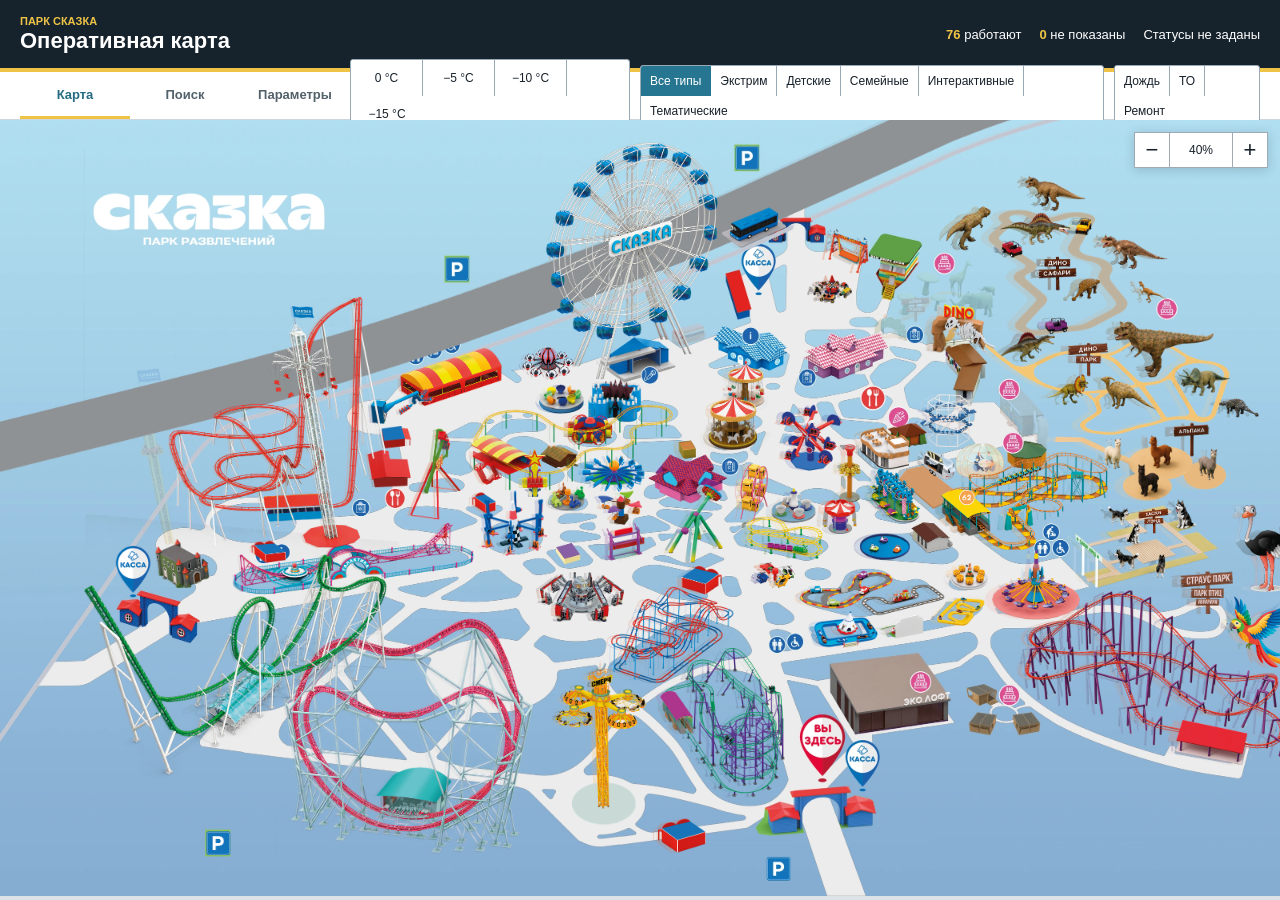
==== commit 84db59e1: "Унифицировать группы кнопок и обозначения температуры" ====
--- a/index.html
+++ b/index.html
@@ -13,7 +13,7 @@
       <div class="summary" aria-live="polite"><span><strong id="open-count">0</strong> работают</span><span><strong id="inactive-count">0</strong> не показаны</span><span id="updated-at">Данные не загружены</span></div>
     </header>
     <nav class="tabs" aria-label="Разделы карты">
-      <button class="tab active" data-tab="map">Карта</button><button class="tab" data-tab="search">Поиск</button><button class="tab" data-tab="settings">Параметры</button><div class="temperature-filter scenario-button-group" role="group" aria-label="Температурный режим"><button class="temperature-button scenario-button" data-scenario-group="temperature" data-temperature="0">Выше 0</button><button class="temperature-button scenario-button" data-scenario-group="temperature" data-temperature="-5">−5</button><button class="temperature-button scenario-button" data-scenario-group="temperature" data-temperature="-10">−10</button><button class="temperature-button scenario-button" data-scenario-group="temperature" data-temperature="-15">−15</button></div><div class="scenario-controls" aria-label="Сценарии работы"><div class="scenario-button-group" role="group" aria-label="Тип аттракционов"><button class="scenario-button active" data-scenario-group="type" data-scenario-value="all">Все типы</button><button class="scenario-button" data-scenario-group="type" data-scenario-value="Экстремальные">Экстрим</button><button class="scenario-button" data-scenario-group="type" data-scenario-value="Детские">Детские</button><button class="scenario-button" data-scenario-group="type" data-scenario-value="Семейные">Семейные</button><button class="scenario-button" data-scenario-group="type" data-scenario-value="Интерактивные">Интерактивные</button><button class="scenario-button" data-scenario-group="type" data-scenario-value="Тематические">Тематические</button></div><div class="scenario-button-group" role="group" aria-label="Дополнительные условия"><button class="scenario-button" data-scenario-group="weather" data-scenario-value="weather">Дождь</button><button class="scenario-button" data-scenario-group="maintenance" data-scenario-value="maintenance">ТО</button><button class="scenario-button" data-scenario-group="repair" data-scenario-value="repair">Ремонт</button></div></div>
+      <button class="tab active" data-tab="map">Карта</button><button class="tab" data-tab="search">Поиск</button><button class="tab" data-tab="settings">Параметры</button><div class="temperature-filter scenario-button-group" role="group" aria-label="Температурный режим"><button class="temperature-button scenario-button" data-scenario-group="temperature" data-temperature="0">0 °C</button><button class="temperature-button scenario-button" data-scenario-group="temperature" data-temperature="-5">−5 °C</button><button class="temperature-button scenario-button" data-scenario-group="temperature" data-temperature="-10">−10 °C</button><button class="temperature-button scenario-button" data-scenario-group="temperature" data-temperature="-15">−15 °C</button></div><div class="scenario-controls" aria-label="Сценарии работы"><div class="scenario-button-group" role="group" aria-label="Тип аттракционов"><button class="scenario-button active" data-scenario-group="type" data-scenario-value="all">Все типы</button><button class="scenario-button" data-scenario-group="type" data-scenario-value="Экстремальные">Экстрим</button><button class="scenario-button" data-scenario-group="type" data-scenario-value="Детские">Детские</button><button class="scenario-button" data-scenario-group="type" data-scenario-value="Семейные">Семейные</button><button class="scenario-button" data-scenario-group="type" data-scenario-value="Интерактивные">Интерактивные</button><button class="scenario-button" data-scenario-group="type" data-scenario-value="Тематические">Тематические</button></div><div class="scenario-button-group" role="group" aria-label="Дополнительные условия"><button class="scenario-button" data-scenario-group="weather" data-scenario-value="weather">Дождь</button><button class="scenario-button" data-scenario-group="maintenance" data-scenario-value="maintenance">ТО</button><button class="scenario-button" data-scenario-group="repair" data-scenario-value="repair">Ремонт</button></div></div>
     </nav>
 
     <main class="workspace">
--- a/scenario.css
+++ b/scenario.css
@@ -12,27 +12,37 @@
 .scenario-controls {
   display: flex;
   align-items: center;
-  gap: 6px;
+  gap: 10px;
   margin-left: auto;
-  padding: 4px 10px;
+  padding: 0;
 }
 
 .scenario-button-group {
   display: flex;
   flex-wrap: wrap;
-  gap: 4px;
+  gap: 0;
+  border: 1px solid #9aaab5;
+  border-radius: 3px;
+  overflow: hidden;
+  background: #fff;
 }
 
 .scenario-button {
   min-height: 30px;
-  padding: 4px 7px;
-  border: 1px solid #9aaab5;
-  border-radius: 2px;
+  padding: 4px 9px;
+  border: 0;
+  border-right: 1px solid #9aaab5;
+  border-radius: 0;
   background: #fff;
   color: #17212b;
   font-size: 12px;
   cursor: pointer;
 }
+
+.scenario-button:last-child { border-right: 0; }
+.temperature-filter { box-shadow: none !important; }
+.temperature-filter .scenario-button { min-width: 72px; }
+.tabs .scenario-controls { margin-left: 10px; }
 
 .scenario-button.active {
   background: #267691;
